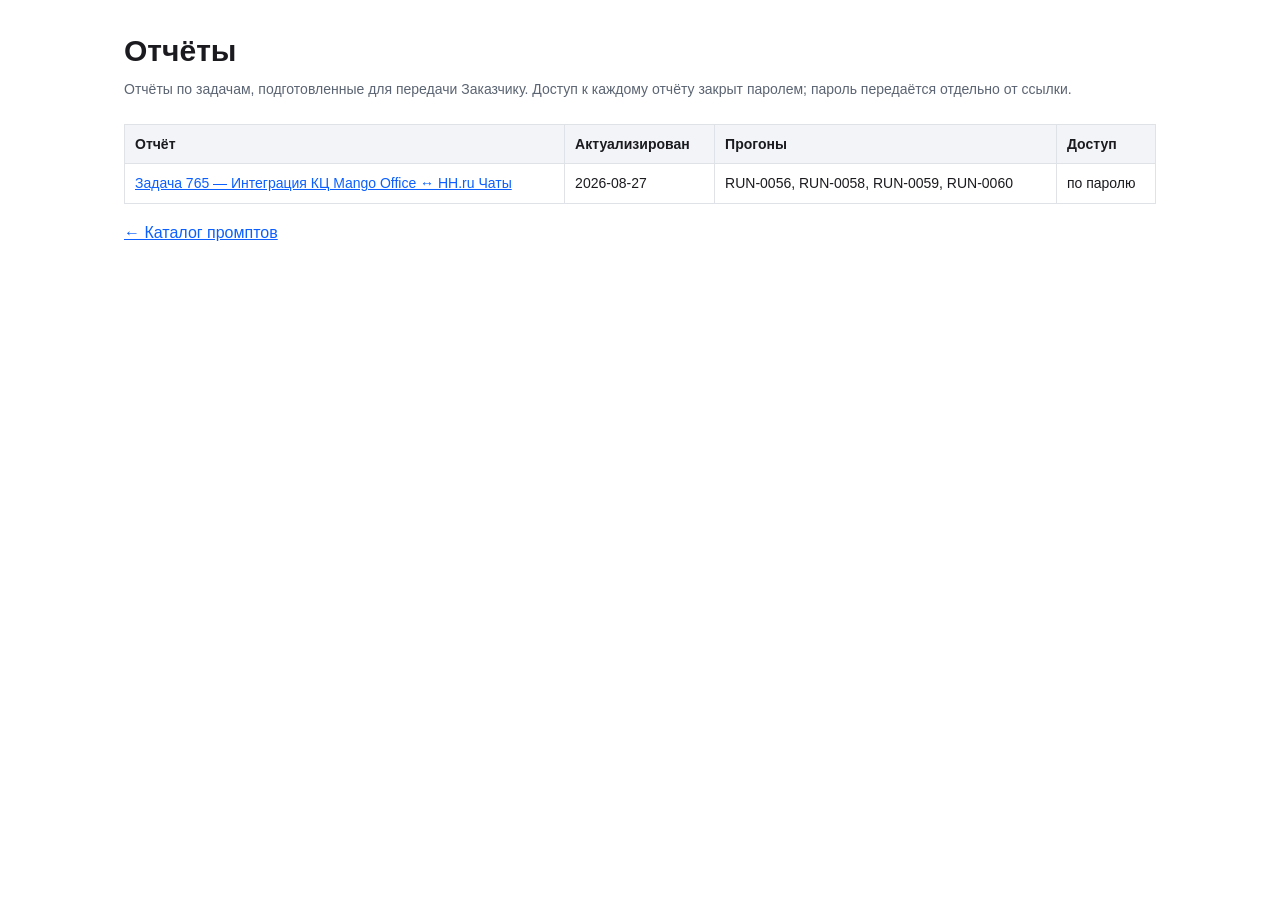
==== reports/index.html @ 29ab927d "deploy: update GitHub Pages" ====
<!doctype html>
<html lang="ru">
<head>
<meta charset="utf-8" />
<meta name="viewport" content="width=device-width, initial-scale=1" />
<title>Отчёты — Mango BA Prompts</title>
<style>
:root { --fg:#1b1b1f; --muted:#5b6472; --line:#dfe3e8; --accent:#0b5fff;
        --ok:#12805c; --warn:#a35b00; --bad:#c2352b; --bg:#fff; --code:#f5f6f8; }
* { box-sizing:border-box; }
body { margin:0; background:var(--bg); color:var(--fg); font:16px/1.6 -apple-system,
       "Segoe UI", Roboto, "Helvetica Neue", Arial, sans-serif; }
.wrap { max-width:1080px; margin:0 auto; padding:32px 24px 96px; }
h1 { font-size:30px; line-height:1.25; margin:0 0 8px; }
h2 { font-size:23px; margin:40px 0 12px; padding-top:12px; border-top:1px solid var(--line); }
h3 { font-size:19px; margin:28px 0 10px; }
h4 { font-size:17px; margin:22px 0 8px; }
p, li { font-size:16px; }
a { color:var(--accent); }
table { border-collapse:collapse; width:100%; margin:16px 0; font-size:14px; }
th, td { border:1px solid var(--line); padding:8px 10px; text-align:left; vertical-align:top; }
th { background:#f2f4f7; font-weight:600; }
code { background:var(--code); padding:1px 5px; border-radius:4px;
       font:13px/1.5 "SFMono-Regular", Consolas, monospace; }
pre { background:var(--code); padding:14px 16px; border-radius:8px; overflow:auto; }
pre code { background:none; padding:0; }
blockquote { margin:16px 0; padding:8px 16px; border-left:4px solid var(--line);
             color:var(--muted); }
.meta { color:var(--muted); font-size:14px; margin:0 0 24px; }
.badge { display:inline-block; padding:2px 8px; border-radius:999px; font-size:12px;
         font-weight:600; }
.badge-ok { background:#e3f4ee; color:var(--ok); }
.badge-warn { background:#fdf0df; color:var(--warn); }
.badge-bad { background:#fdeceb; color:var(--bad); }
.toolbar { position:sticky; top:0; z-index:5; display:flex; gap:12px; align-items:center;
           background:var(--bg); border-bottom:1px solid var(--line); padding:12px 0;
           margin-bottom:24px; }
button { font:inherit; padding:8px 14px; border-radius:8px; border:1px solid var(--accent);
         background:var(--accent); color:#fff; cursor:pointer; }
button.secondary { background:#fff; color:var(--accent); }
.diagram { margin:16px 0; overflow:auto; }
.diagram svg { max-width:100%; height:auto; }
.toc { background:#f7f8fa; border:1px solid var(--line); border-radius:10px; padding:12px 20px; }
.gate { max-width:420px; margin:15vh auto; padding:28px; border:1px solid var(--line);
        border-radius:14px; }
.gate input { width:100%; padding:10px 12px; font:inherit; border:1px solid var(--line);
              border-radius:8px; margin:12px 0; }
.gate .err { color:var(--bad); min-height:22px; font-size:14px; }
@media print { .toolbar { display:none; } }
</style>
</head>
<body>
<div class="wrap">
  <h1>Отчёты</h1>
  <p class="meta">Отчёты по задачам, подготовленные для передачи Заказчику.
  Доступ к каждому отчёту закрыт паролем; пароль передаётся отдельно от ссылки.</p>
  <table>
    <thead><tr><th>Отчёт</th><th>Актуализирован</th><th>Прогоны</th><th>Доступ</th></tr></thead>
    <tbody><tr><td><a href="run-0060/">Задача 765 —
        Интеграция КЦ Mango Office ↔ HH.ru Чаты</a></td><td>2026-08-27</td>
        <td>RUN-0056, RUN-0058, RUN-0059, RUN-0060</td><td>по паролю</td></tr></tbody>
  </table>
  <p><a href="../index.html">← Каталог промптов</a></p>
</div>
</body>
</html>
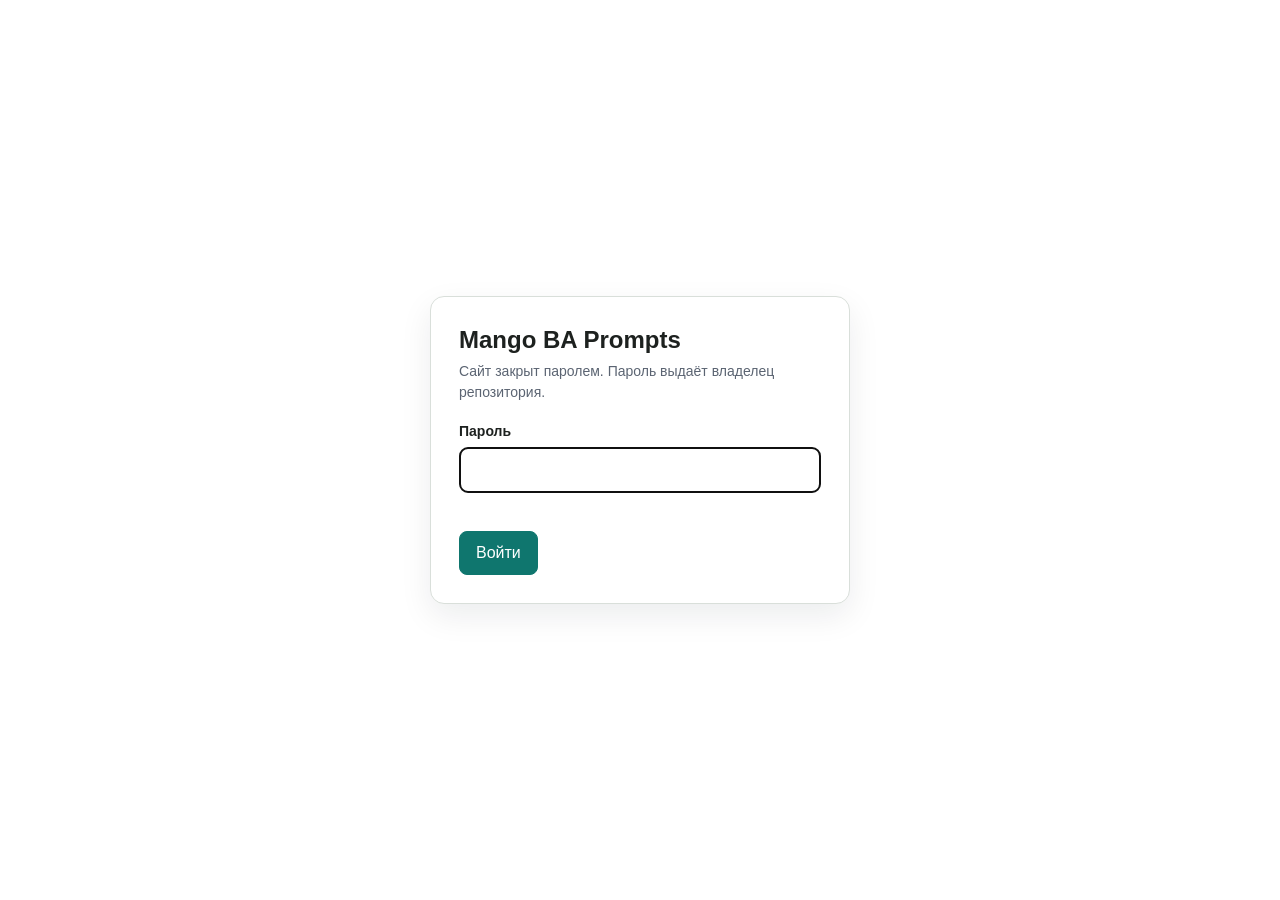
==== commit 285f2c6e: "deploy: update GitHub Pages" ====
--- a/reports/index.html
+++ b/reports/index.html
@@ -3,6 +3,7 @@
 <head>
 <meta charset="utf-8" />
 <meta name="viewport" content="width=device-width, initial-scale=1" />
+<script src="../gate.js" data-base="../"></script>
 <title>Отчёты — Mango BA Prompts</title>
 <style>
 :root { --fg:#1b1b1f; --muted:#5b6472; --line:#dfe3e8; --accent:#0b5fff;
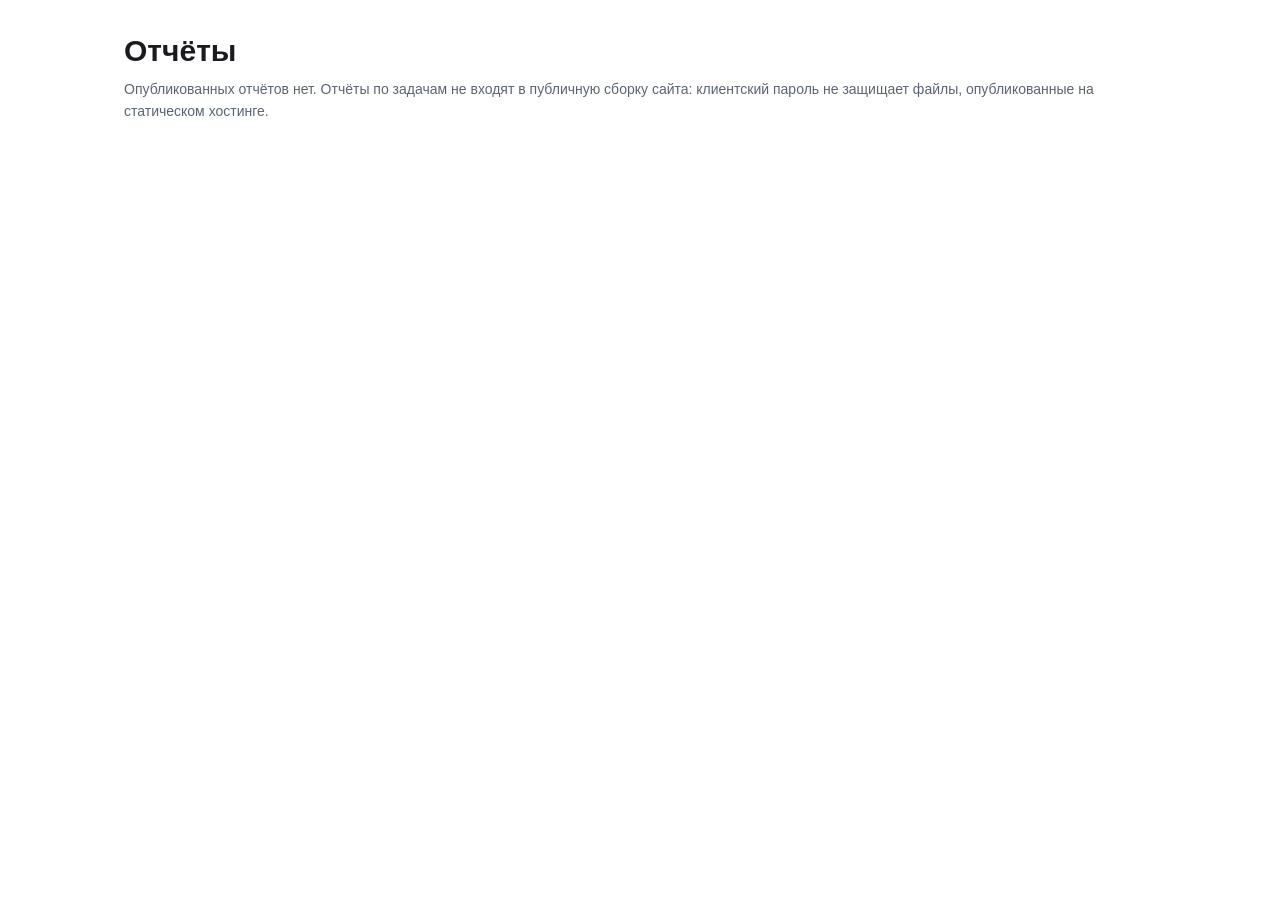
==== commit 4e81ae82: "deploy: update GitHub Pages" ====
--- a/reports/index.html
+++ b/reports/index.html
@@ -53,15 +53,8 @@
 <body>
 <div class="wrap">
   <h1>Отчёты</h1>
-  <p class="meta">Отчёты по задачам, подготовленные для передачи Заказчику.
-  Доступ к каждому отчёту закрыт паролем; пароль передаётся отдельно от ссылки.</p>
-  <table>
-    <thead><tr><th>Отчёт</th><th>Актуализирован</th><th>Прогоны</th><th>Доступ</th></tr></thead>
-    <tbody><tr><td><a href="run-0060/">Задача 765 —
-        Интеграция КЦ Mango Office ↔ HH.ru Чаты</a></td><td>2026-08-27</td>
-        <td>RUN-0056, RUN-0058, RUN-0059, RUN-0060</td><td>по паролю</td></tr></tbody>
-  </table>
-  <p><a href="../index.html">← Каталог промптов</a></p>
-</div>
+  <p class="meta">Опубликованных отчётов нет. Отчёты по задачам не входят в публичную
+  сборку сайта: клиентский пароль не защищает файлы, опубликованные на статическом хостинге.</p>
+  </div>
 </body>
 </html>
